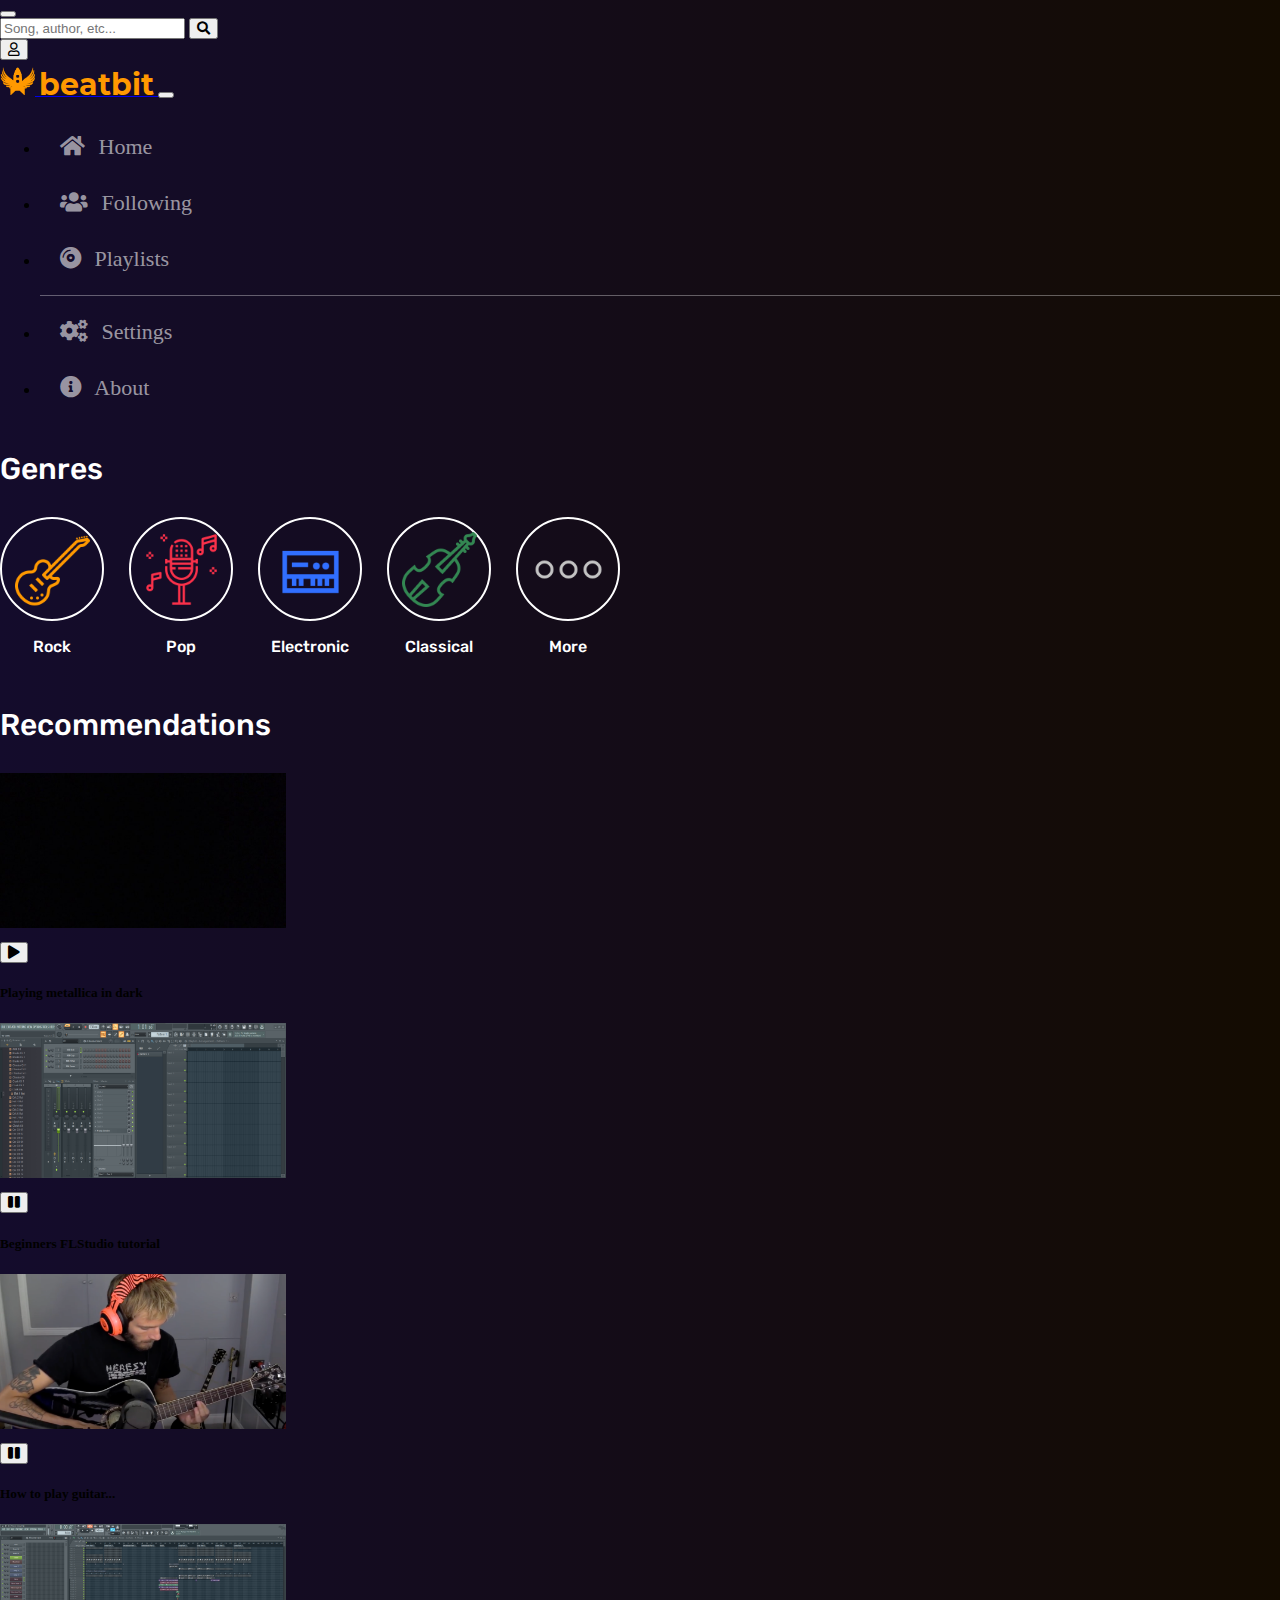
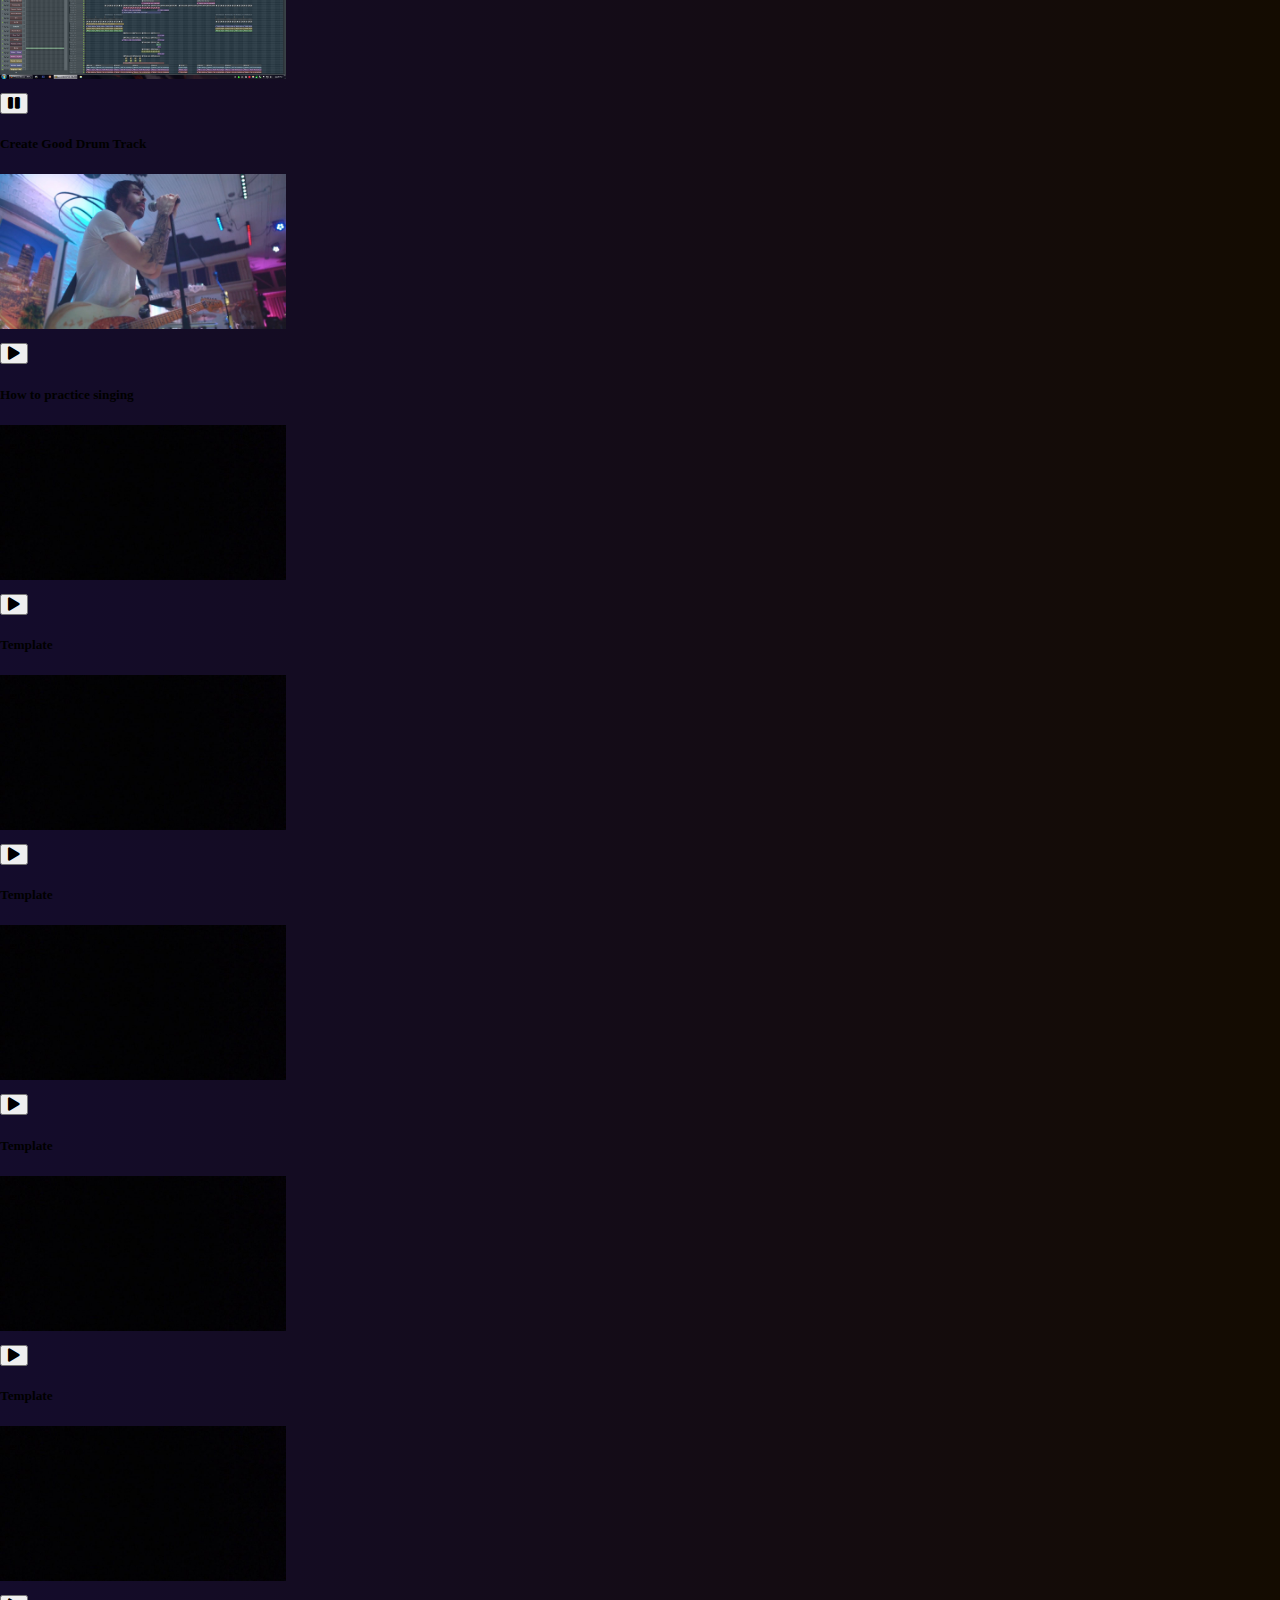
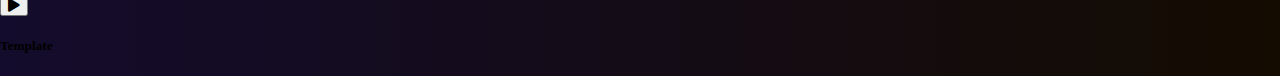
==== home.html @ 5ddf04d6 "Initial commit" ====
<!DOCTYPE html>
<html lang="en">
<head>
    <meta charset="UTF-8">
    <meta http-equiv="X-UA-Compatible" content="IE=edge">
    <meta name="viewport" content="width=device-width, initial-scale=1.0">
    <link rel="stylesheet" href="css/main-style.css">
    <link rel="icon" href="img/favicon.ico">
    <!--Bootstrap-->
    <link href="https://cdn.jsdelivr.net/npm/bootstrap@5.1.3/dist/css/bootstrap.min.css" rel="stylesheet" integrity="sha384-1BmE4kWBq78iYhFldvKuhfTAU6auU8tT94WrHftjDbrCEXSU1oBoqyl2QvZ6jIW3" crossorigin="anonymous">
    <script src="https://cdn.jsdelivr.net/npm/bootstrap@5.1.3/dist/js/bootstrap.bundle.min.js" integrity="sha384-ka7Sk0Gln4gmtz2MlQnikT1wXgYsOg+OMhuP+IlRH9sENBO0LRn5q+8nbTov4+1p" crossorigin="anonymous"></script>
    <!--Font awesome-->
    <link rel="stylesheet" href="css/all.css">
    <title>Main</title>
</head>
<body>
    <!-- NAVBAR -->
    <nav class="navbar navbar-dark bg-black sticky-top">
        <div class="container-fluid">
          <button class="navbar-toggler" type="button" data-bs-toggle="offcanvas" data-bs-target="#offcanvasNavbar" aria-controls="offcanvasNavbar">
            <span class="navbar-toggler-icon"></span>
          </button>
          <!-- Search form -->
          <form class="d-flex justify-content-center w-50">
            <input class="form-control bg-black border border-warning text-white" type="search" placeholder="Song, author, etc..." aria-label="Search">
            <button class="btn btn-outline-warning" type="submit"><i class="fas fa-search"></i></button>
          </form>

          <!-- User -->
          <form action="login.html">
            <button type="submit" class="btn btn-outline-info rounded-circle"><i class="far fa-user"></i></button>
          </form>
          
          <!-- Navigation -->
          <div class="offcanvas offcanvas-start" tabindex="-1" id="offcanvasNavbar" aria-labelledby="offcanvasNavbarLabel">
            <div class="offcanvas-header bg-black">
                <a class="navbar-brand" href="index.html">
                    <img src="img/logo-orange.png" alt="" width="35" height="35" class="d-inline-block align-text-top">
                    <span class="logo-title  align-text-top">beatbit</span>
                </a>
              <button type="button" class="btn-close text-reset" data-bs-dismiss="offcanvas" aria-label="Close"></button>
            </div>
            <div class="offcanvas-body bg-black">
              <ul class="navbar-nav justify-content-end flex-grow-1 pe-3">
                <li class="nav-item">
                  <a class="nav-link active" aria-current="page" href="home.html"><i class="fas fa-home"></i> Home</a>
                </li>
                <li class="nav-item">
                  <a class="nav-link" href="#"><i class="fas fa-users"></i> Following</a>
                </li>
                <li class="nav-item">
                    <a class="nav-link" href="#"><i class="fas fa-compact-disc"></i> Playlists</a>
                </li>
                <hr/>
                <li class="nav-item">
                    <a class="nav-link" href="#"><i class="fas fa-cogs"></i> Settings</a>
                </li>
                <li class="nav-item">
                    <a class="nav-link" href="about.html"><i class="fas fa-info-circle"></i> About</a>
                </li>
              </ul>
              
            </div>
          </div>
        </div>
      </nav>

    <!-- MAIN -->
    <div>
        <!-- Genres -->
        <p class="header-1 d-flex justify-content-center">Genres</p>
        <div class="genres-container d-flex justify-content-center">
            <div>
                <a type="button" class="genre-box border border-warning rounded-circle btn-outline-light" href="#">
                    <img src="img/rock.png">
                </a>
                <p class="text-warning">Rock</p>
            </div>
            <div>
                <a type="button" class="genre-box border border-danger rounded-circle btn-outline-light" href="#">
                    <img src="img/pop.png">
                </a>
                <p class="text-danger">Pop</p>
            </div>
            <div>
                <a type="button" class="genre-box border border-primary rounded-circle btn-outline-light" href="#">
                    <img src="img/electronic.png">
                </a>
                <p class="text-primary">Electronic</p>
            </div>
            <div>
                <a type="button" class="genre-box border border-success rounded-circle btn-outline-light" href="#">
                    <img src="img/classical.png">
                </a>
                <p class="text-success">Classical</p>
            </div>
            <div>
                <a type="button" class="genre-box border border-light rounded-circle btn-outline-light" href="#">
                    <img src="img/more.png">
                </a>
                <p class="text-light">More</p>
            </div>
        </div>

        <!-- Recommended content -->
        <p class="header-1 d-flex justify-content-center">Recommendations</p>
        <div class="d-flex justify-content-start d-flex justify-content-center" style="flex-wrap:wrap;">
            <!-- First row -->
            <div class="card bg-transparent me-2" style="width: 18rem;">
                <img src="img/black-bg.png" class="card-img-top border border-warning" style="width: 286px; height: 155px;" alt="...">
                <div class="progress border border-warning" style="height: 10px; width: 100%;">
                    <div class="progress-bar progress-bar-striped progress-bar-animated bg-warning" role="progressbar" style="width: 5%;" aria-valuenow="75" aria-valuemin="0" aria-valuemax="100"></div>
                </div>
                <button class="btn btn-outline-warning"><i class="fas fa-play"></i></button>
                <div class="card-body">
                    <h5 class="card-title text-light">Playing metallica in dark</h5>
                </div>
            </div>
            <div class="card bg-transparent me-2" style="width: 18rem;">
                <img src="img/screenshot_1.png" class="card-img-top border border-warning" style="width: 286px; height: 155px;" alt="...">
                <div class="progress border border-warning" style="height: 10px; width: 100%;">
                    <div class="progress-bar progress-bar-striped progress-bar-animated bg-warning" role="progressbar" style="width: 25%;" aria-valuenow="75" aria-valuemin="0" aria-valuemax="100"></div>
                </div>
                <button class="btn btn-outline-warning"><i class="fas fa-pause"></i></button>
                <div class="card-body">
                    <h5 class="card-title text-light">Beginners FLStudio tutorial</h5>
                </div>
            </div>
            <div class="card bg-transparent me-2" style="width: 18rem;">
                <img src="img/screenshot_3.png" class="card-img-top border border-warning" style="width: 286px; height: 155px;" alt="...">
                <div class="progress border border-warning" style="height: 10px; width: 100%;">
                    <div class="progress-bar progress-bar-striped progress-bar-animated bg-warning" role="progressbar" style="width: 75%;" aria-valuenow="75" aria-valuemin="0" aria-valuemax="100"></div>
                </div>
                <button class="btn btn-outline-warning"><i class="fas fa-pause"></i></button>
                <div class="card-body">
                    <h5 class="card-title text-light">How to play guitar...</h5>
                </div>
            </div>
            <div class="card bg-transparent me-2" style="width: 18rem;">
                <img src="img/screenshot_2.png" class="card-img-top border border-warning" style="width: 286px; height: 155px;" alt="...">
                <div class="progress border border-warning" style="height: 10px; width: 100%;">
                    <div class="progress-bar progress-bar-striped progress-bar-animated bg-warning" role="progressbar" style="width: 100%;" aria-valuenow="75" aria-valuemin="0" aria-valuemax="100"></div>
                </div>
                <button class="btn btn-outline-warning"><i class="fas fa-pause"></i></button>
                <div class="card-body">
                    <h5 class="card-title text-light">Create Good Drum Track</h5>
                </div>
            </div>
            <div class="card bg-transparent me-2" style="width: 18rem;">
                <img src="img/screenshot_4.png" class="card-img-top border border-warning" style="width: 286px; height: 155px;" alt="...">
                <div class="progress border border-warning" style="height: 10px; width: 100%;">
                    <div class="progress-bar progress-bar-striped progress-bar-animated bg-warning" role="progressbar" style="width: 5%;" aria-valuenow="75" aria-valuemin="0" aria-valuemax="100"></div>
                </div>
                <button class="btn btn-outline-warning"><i class="fas fa-play"></i></button>
                <div class="card-body">
                    <h5 class="card-title text-light">How to practice singing</h5>
                </div>
            </div>
            <!-- Second row -->
            <div class="card bg-transparent me-2" style="width: 18rem;">
                <img src="img/black-bg.png" class="card-img-top border border-warning" style="width: 286px; height: 155px;" alt="...">
                <div class="progress border border-warning" style="height: 10px; width: 100%;">
                    <div class="progress-bar progress-bar-striped progress-bar-animated bg-warning" role="progressbar" style="width: 5%;" aria-valuenow="75" aria-valuemin="0" aria-valuemax="100"></div>
                </div>
                <button class="btn btn-outline-warning"><i class="fas fa-play"></i></button>
                <div class="card-body">
                    <h5 class="card-title text-light">Template</h5>
                </div>
            </div>
            <div class="card bg-transparent me-2" style="width: 18rem;">
                <img src="img/black-bg.png" class="card-img-top border border-warning" style="width: 286px; height: 155px;" alt="...">
                <div class="progress border border-warning" style="height: 10px; width: 100%;">
                    <div class="progress-bar progress-bar-striped progress-bar-animated bg-warning" role="progressbar" style="width: 5%;" aria-valuenow="75" aria-valuemin="0" aria-valuemax="100"></div>
                </div>
                <button class="btn btn-outline-warning"><i class="fas fa-play"></i></button>
                <div class="card-body">
                    <h5 class="card-title text-light">Template</h5>
                </div>
            </div>
            <div class="card bg-transparent me-2" style="width: 18rem;">
                <img src="img/black-bg.png" class="card-img-top border border-warning" style="width: 286px; height: 155px;" alt="...">
                <div class="progress border border-warning" style="height: 10px; width: 100%;">
                    <div class="progress-bar progress-bar-striped progress-bar-animated bg-warning" role="progressbar" style="width: 5%;" aria-valuenow="75" aria-valuemin="0" aria-valuemax="100"></div>
                </div>
                <button class="btn btn-outline-warning"><i class="fas fa-play"></i></button>
                <div class="card-body">
                    <h5 class="card-title text-light">Template</h5>
                </div>
            </div>
            <div class="card bg-transparent me-2" style="width: 18rem;">
                <img src="img/black-bg.png" class="card-img-top border border-warning" style="width: 286px; height: 155px;" alt="...">
                <div class="progress border border-warning" style="height: 10px; width: 100%;">
                    <div class="progress-bar progress-bar-striped progress-bar-animated bg-warning" role="progressbar" style="width: 5%;" aria-valuenow="75" aria-valuemin="0" aria-valuemax="100"></div>
                </div>
                <button class="btn btn-outline-warning"><i class="fas fa-play"></i></button>
                <div class="card-body">
                    <h5 class="card-title text-light">Template</h5>
                </div>
            </div>
            <div class="card bg-transparent me-2" style="width: 18rem;">
                <img src="img/black-bg.png" class="card-img-top border border-warning" style="width: 286px; height: 155px;" alt="...">
                <div class="progress border border-warning" style="height: 10px; width: 100%;">
                    <div class="progress-bar progress-bar-striped progress-bar-animated bg-warning" role="progressbar" style="width: 5%;" aria-valuenow="75" aria-valuemin="0" aria-valuemax="100"></div>
                </div>
                <button class="btn btn-outline-warning"><i class="fas fa-play"></i></button>
                <div class="card-body">
                    <h5 class="card-title text-light">Template</h5>
                </div>
            </div>
        </div>
    </div>
        
</body>
</html>
---- css/main-style.css ----
@font-face {
  font-family: montserrat-bold;
  src: url("../fonts/Montserrat-Bold.ttf");
}

@font-face {
  font-family: rubik-medium;
  src: url("../fonts/Rubik-Medium.ttf");
}

@font-face {
  font-family: rubik-light;
  src: url("../fonts/Rubik-Light.ttf");
}

body {
  margin: 0 auto;
  background: linear-gradient(90deg, #140C2C, #140C01);
}

.gradient-1{
  background: linear-gradient(90deg, rgb(41, 215, 200) 0%, rgb(255, 0, 255) 100%);
}

.gradient-2{
  background: linear-gradient(90deg, rgb(215, 154, 41) 0%, rgb(255, 0, 255) 100%);
}

.gradient-3{
  background: linear-gradient(90deg, rgb(0, 0, 0) 0%, rgb(0, 255, 213) 100%);
}

.left-bar{
    background: black;
    height: 100%;
    width: 250px;
    position: fixed;
    top: 0px;
    left: 0px;
}

.logo{
  width: 32px;
  height: 32px;
}

.logo-title{
  font-family: montserrat-bold;
  color: #FF9900;
  font-size: 30px;
  user-select: none;
  text-decoration: none;
}

.title-container{
  display: flex;
  justify-content: space-between;
  width: 170px;
  padding-top: 10px;
  margin: 0 auto;
}

.nav-menu{
  align-items: center;
  padding: 45px 0px 45px 35px;
}

.nav-link{
  display: block;
  color:rgba(255, 255, 255, 0.589);
  padding: 15px 20px;
  font-size: 22px;
  transition: .3s;
  text-decoration: none;
  text-align: initial;
  word-spacing: 8px;
  user-select: none;
    
}

.nav-link:hover{
  color: #FF9900;
}

.nav-text{
  font-size: 16px;
  font-family: rubik-medium;
}

hr { 
  border: 0; 
  border-top: 1px solid rgba(255, 255, 255, 0.342);
}

.main{
  margin-left: 325px;
}

.top-container{
  display: flex;
  margin-left: 50px;
}

.bar-corner{
  display: flex;
  width: 55px;
  height: 60px;
  background: rgb(5, 5, 5);
  transform: skew(35deg);
  border-radius: 1px;
}

.search-bar{
  display: flex;
  position: fixed;
  margin-left: 26px;
  transform: skew(0deg);
  background: rgb(5, 5, 5);
  height: 60px;
  border-radius: 1px;
  width: 100%;
  padding-right: 15px;
}

.search-form{
  display: inline;
  width: 75%;
  height: 60px;
  margin: 0 auto;
  border: #FF9900;
  border-radius: 5px;
}

.search-input{
  margin: 0;
  margin-top: 7px;
  background: transparent;
  font-family: rubik-light;
  font-weight: 700;
  height: 35px;
  width: 400px;
  padding-left: 30px;
  border-width: 2px;
  border-radius: 45px;
  border-color: #FF9900;
  color: white;
}

.search-button{
  color: #FF9900;
  height: 40px;
  width: 40px;
  border-width: 2px;
  background: transparent;
  border-radius: 45px;
  border-color: #FF9900;
  font-size: 16px;
  cursor: pointer;
}

.header-1{
  color: white;
  font-size: 30px;
  font-family: rubik-medium;
  margin-top: 35px;
}

.genres-container{
  display: flex;
  flex-direction: row;
  flex-wrap: wrap;
}

.genre-box{
  display: flex;
  justify-content: center;
  align-items: center;
  background: transparent;
  height: 100px;
  width: 100px;
  border: 2px solid white;
  border-radius: 90px;
  color: white;
  transition: .3s;
}

.genres-container div{
  display: flex;
  flex-direction: column;
  flex-wrap: wrap;
  align-items: center;
  margin-right: 25px;
}

.genres-container p{
  color: white;
  font-family: rubik-medium;
}

.genres-container .orange{
  border-color: #FF9900;
  color: #FF9900;
}

.genres-container .purple{
  border-color: #C447FF;
  color: #C447FF;
}

.genres-container .cyan{
  border-color: #00C2FF;
  color: #00C2FF;
}

.genres-container .yellow{
  border-color: #FFE600;
  color: #FFE600;
}

.genre-box:hover{
  background: rgba(0, 0, 0, 0.651);
}

.genre-box img{
  -webkit-user-drag: none;
  display: block;
  margin: 0 auto;
  width: 75%;
  height: 75%;
}

.videos-container{
  display: flex;
  width: 100%;
  height: fit-content;
  flex-wrap: wrap;
}

.video-content{
  display: flex;
  flex-direction: column;
  flex-wrap: wrap;
  align-items: flex-start;
  margin-right: 15px;
}

.videos-container p{
  font-family: rubik-light;
  color: white;
  font-size: 16px;
  width: 270px;
}

.video-box{
  display: flex;
  justify-content: center;
  align-items: center;
  background: black;
  width: 270px;
  height: 151px;
  border: 2px solid #FF9900;
}

.play-btn{
  -webkit-user-drag: none;
  width: 100px;
  height: 100px;
}

.preview-container{
  display: flex;
  margin-top: 15px;
  align-items: center;
}

.preview-slider{
  background: #673E00;
  width: 230px;
  height: 5px;
}

.hidebox{
  opacity: 0;
  width: 0px;
  height: 0px;
}

.preview-btn{
  background-image: url('../img/play.png');
  width: 25px;
  height: 25px;
  background-size: 25px;
  transition: .3s;
}


.hidebox:checked + .preview-btn{
  background-image: url('../img/pause.png');
  transition: .3s;
}
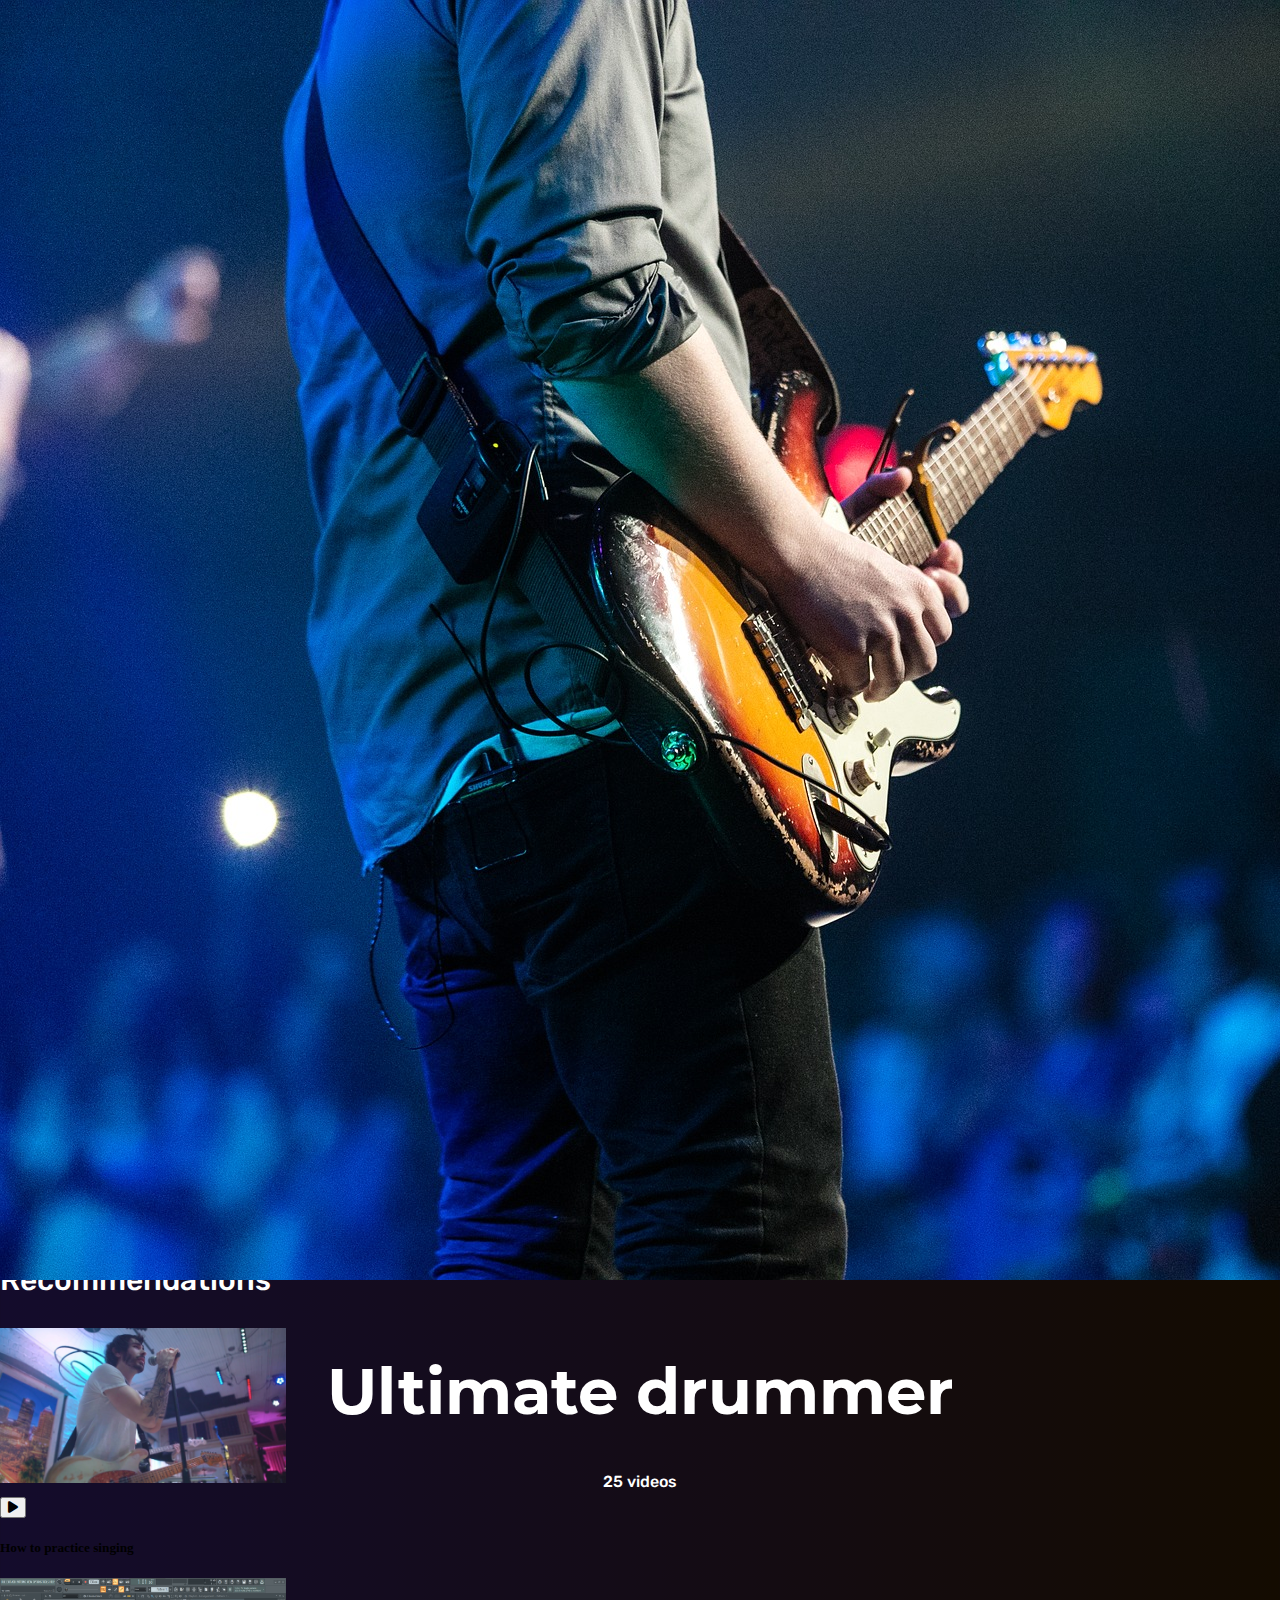
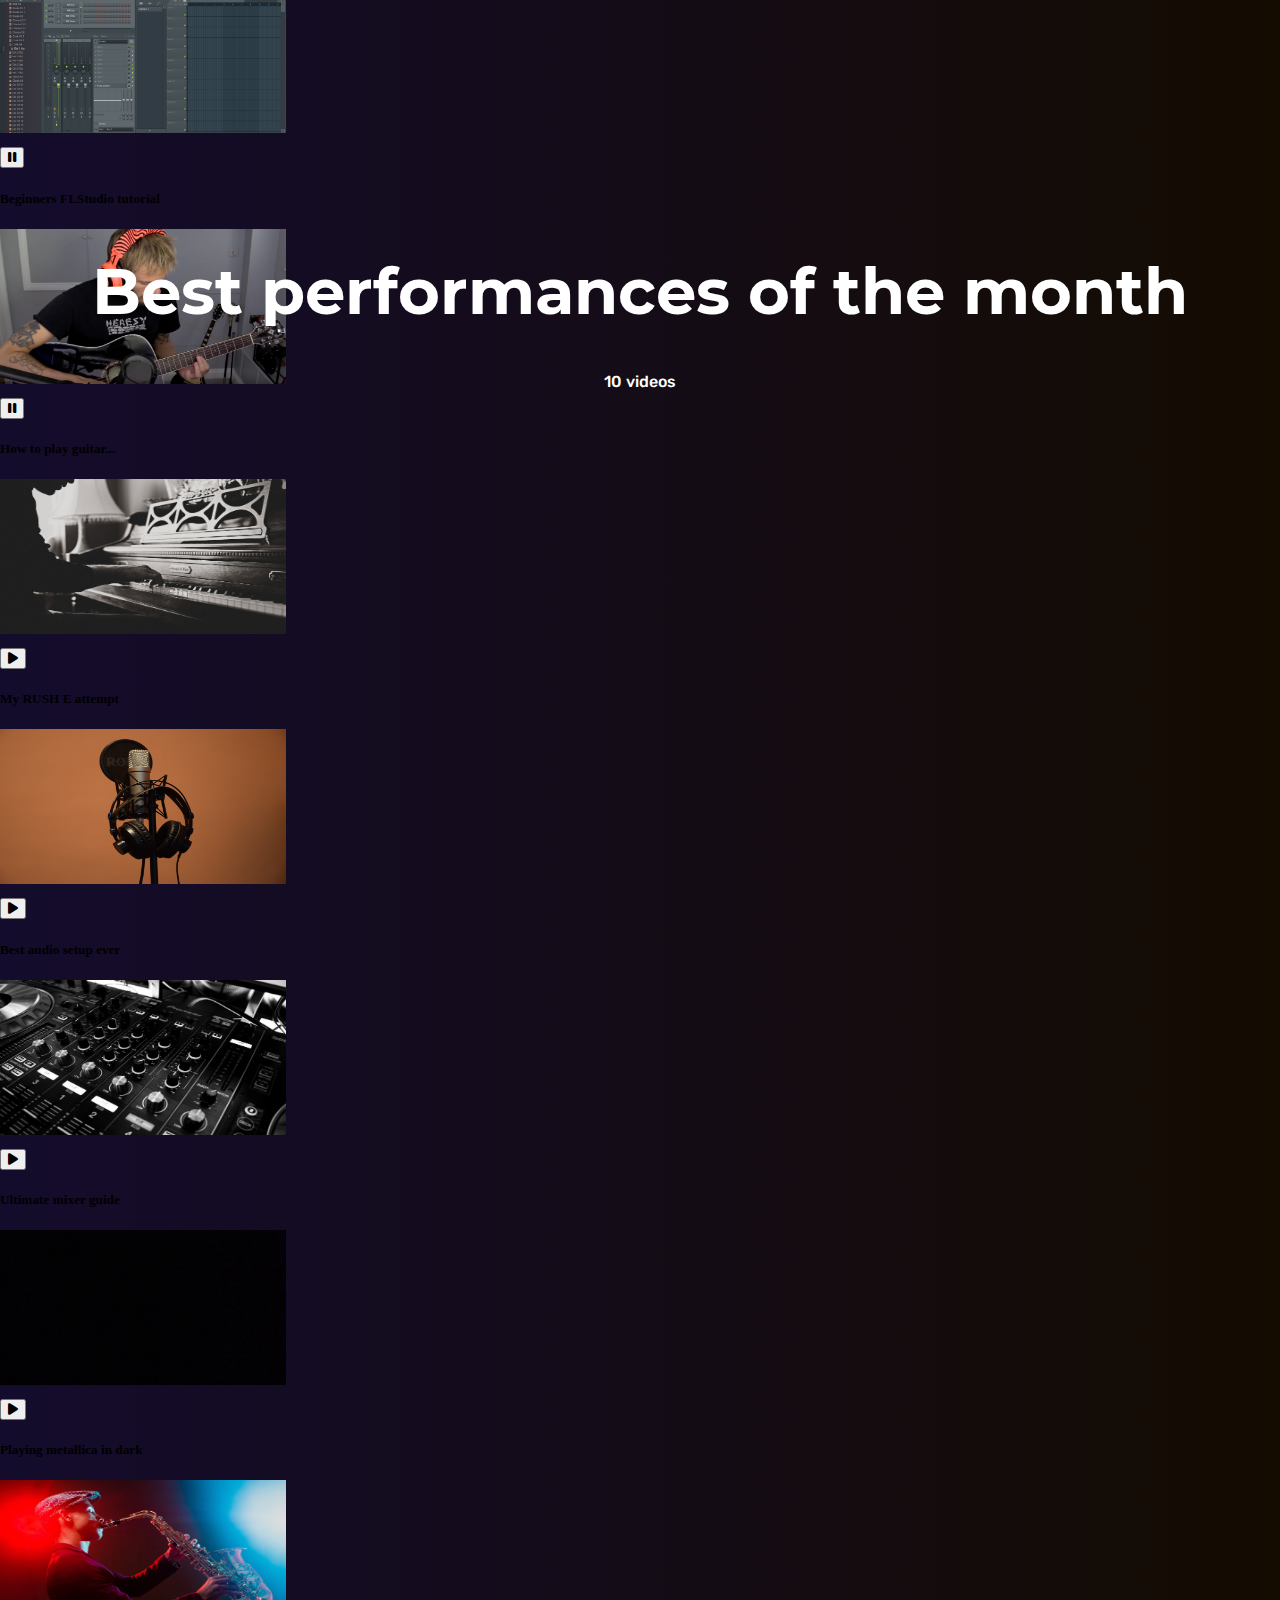
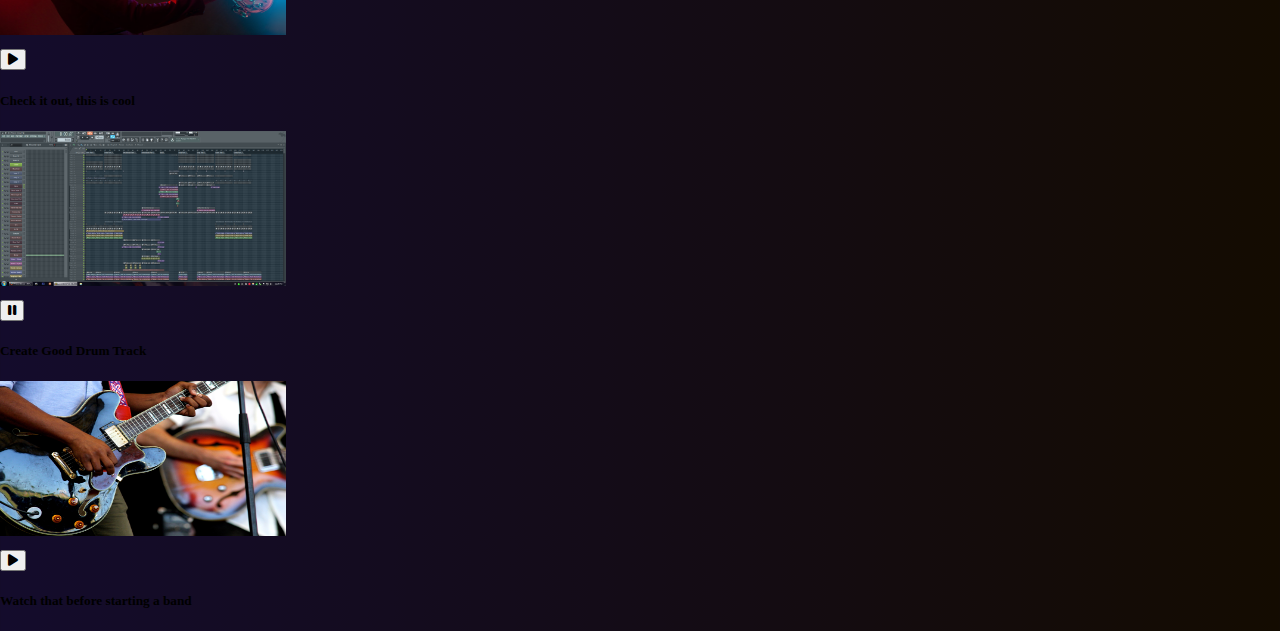
==== commit 2cc04612: "final+" ====
--- a/home.html
+++ b/home.html
@@ -4,31 +4,40 @@
     <meta charset="UTF-8">
     <meta http-equiv="X-UA-Compatible" content="IE=edge">
     <meta name="viewport" content="width=device-width, initial-scale=1.0">
-    <link rel="stylesheet" href="css/main-style.css">
     <link rel="icon" href="img/favicon.ico">
     <!--Bootstrap-->
     <link href="https://cdn.jsdelivr.net/npm/bootstrap@5.1.3/dist/css/bootstrap.min.css" rel="stylesheet" integrity="sha384-1BmE4kWBq78iYhFldvKuhfTAU6auU8tT94WrHftjDbrCEXSU1oBoqyl2QvZ6jIW3" crossorigin="anonymous">
+    <script src="https://code.jquery.com/jquery-3.2.1.slim.min.js" integrity="sha384-KJ3o2DKtIkvYIK3UENzmM7KCkRr/rE9/Qpg6aAZGJwFDMVNA/GpGFF93hXpG5KkN" crossorigin="anonymous"></script>
+    <script src="https://cdnjs.cloudflare.com/ajax/libs/popper.js/1.12.9/umd/popper.min.js" integrity="sha384-ApNbgh9B+Y1QKtv3Rn7W3mgPxhU9K/ScQsAP7hUibX39j7fakFPskvXusvfa0b4Q" crossorigin="anonymous"></script>
+    <script src="https://maxcdn.bootstrapcdn.com/bootstrap/4.0.0/js/bootstrap.min.js" integrity="sha384-JZR6Spejh4U02d8jOt6vLEHfe/JQGiRRSQQxSfFWpi1MquVdAyjUar5+76PVCmYl" crossorigin="anonymous"></script>
     <script src="https://cdn.jsdelivr.net/npm/bootstrap@5.1.3/dist/js/bootstrap.bundle.min.js" integrity="sha384-ka7Sk0Gln4gmtz2MlQnikT1wXgYsOg+OMhuP+IlRH9sENBO0LRn5q+8nbTov4+1p" crossorigin="anonymous"></script>
     <!--Font awesome-->
     <link rel="stylesheet" href="css/all.css">
+    <!--jquery-->
+    <script src="https://ajax.googleapis.com/ajax/libs/jquery/3.5.1/jquery.min.js"></script>
+    <!--Custom style-->
+    <link rel="stylesheet" href="css/main-style.css">
     <title>Main</title>
 </head>
+
 <body>
     <!-- NAVBAR -->
     <nav class="navbar navbar-dark bg-black sticky-top">
         <div class="container-fluid">
-          <button class="navbar-toggler" type="button" data-bs-toggle="offcanvas" data-bs-target="#offcanvasNavbar" aria-controls="offcanvasNavbar">
-            <span class="navbar-toggler-icon"></span>
-          </button>
+            <button class="navbar-toggler border-0 shadow-none" type="button" data-bs-toggle="offcanvas" data-bs-target="#offcanvasNavbar" aria-controls="offcanvasNavbar">
+                <span class="navbar-toggler-icon">
+                </span>
+            </button>
+          
           <!-- Search form -->
           <form class="d-flex justify-content-center w-50">
-            <input class="form-control bg-black border border-warning text-white" type="search" placeholder="Song, author, etc..." aria-label="Search">
-            <button class="btn btn-outline-warning" type="submit"><i class="fas fa-search"></i></button>
+            <input class="form-control bg-black border border-warning text-white" id="search-input" type="search" placeholder="Song, author, etc..." aria-label="Search">
+            <button class="btn btn-outline-warning" type="submit" data-bs-toggle="tooltip" data-bs-placement="bottom" title="Search"><i class="fas fa-search"></i></button>
           </form>
 
           <!-- User -->
-          <form action="login.html">
-            <button type="submit" class="btn btn-outline-info rounded-circle"><i class="far fa-user"></i></button>
+          <form action="profile.html" >
+            <button class="btn btn-outline-info rounded-circle" type="submit" data-bs-toggle="tooltip" data-bs-placement="bottom" title="User"><i class="far fa-user"></i></button>
           </form>
           
           <!-- Navigation -->
@@ -36,9 +45,11 @@
             <div class="offcanvas-header bg-black">
                 <a class="navbar-brand" href="index.html">
                     <img src="img/logo-orange.png" alt="" width="35" height="35" class="d-inline-block align-text-top">
-                    <span class="logo-title  align-text-top">beatbit</span>
-                </a>
-              <button type="button" class="btn-close text-reset" data-bs-dismiss="offcanvas" aria-label="Close"></button>
+                    <span class="logo-title align-text-top">beatbit</span>
+                </a>
+                <button type="button" class="btn-close text-light shadow-none" style="font-size: 18px;" data-bs-dismiss="offcanvas" aria-label="Close">
+                    <i class="fa-solid fa-angle-right"></i>
+                </button>
             </div>
             <div class="offcanvas-body bg-black">
               <ul class="navbar-nav justify-content-end flex-grow-1 pe-3">
@@ -49,11 +60,11 @@
                   <a class="nav-link" href="#"><i class="fas fa-users"></i> Following</a>
                 </li>
                 <li class="nav-item">
-                    <a class="nav-link" href="#"><i class="fas fa-compact-disc"></i> Playlists</a>
+                    <a class="nav-link" href="playlists.html"><i class="fas fa-compact-disc"></i> Playlists</a>
                 </li>
                 <hr/>
                 <li class="nav-item">
-                    <a class="nav-link" href="#"><i class="fas fa-cogs"></i> Settings</a>
+                    <a class="nav-link" href="settings.html"><i class="fas fa-cogs"></i> Settings</a>
                 </li>
                 <li class="nav-item">
                     <a class="nav-link" href="about.html"><i class="fas fa-info-circle"></i> About</a>
@@ -67,6 +78,46 @@
 
     <!-- MAIN -->
     <div>
+
+        <div id="carousel-main" class="carousel slide" data-bs-ride="carousel">
+            <div class="carousel-indicators">
+              <button type="button" data-bs-target="#carousel-main" data-bs-slide-to="0" class="active" aria-current="true" aria-label="Slide 1"></button>
+              <button type="button" data-bs-target="#carousel-main" data-bs-slide-to="1" aria-label="Slide 2"></button>
+              <button type="button" data-bs-target="#carousel-main" data-bs-slide-to="2" aria-label="Slide 3"></button>
+            </div>
+            <div class="carousel-inner">
+              <div class="carousel-item active">
+                <img src="img/carousel-1.jpg" class="d-block w-100" alt="slide-1">
+                <div class="carousel-text">
+                    <h1>Best videos on acoustic</h1>
+                    <span class="btn badge bg-primary text-dark">15 videos</span>
+                </div>
+              </div>
+              <div class="carousel-item">
+                <img src="img/carousel-2.jpg" class="d-block w-100" alt="slide-2">
+                <div class="carousel-text">
+                    <h1>Ultimate drummer</h1>
+                    <span class="btn badge bg-warning text-dark">25 videos</span>
+                </div>
+              </div>
+              <div class="carousel-item">
+                <img src="img/carousel-3.jpg" class="d-block w-100" alt="slide-3">
+                <div class="carousel-text">
+                    <h1>Best performances of the month</h1>
+                    <span class="btn badge bg-danger text-dark">10 videos</span>
+                </div>
+              </div>
+            </div>
+            <button class="carousel-control-prev" type="button" data-bs-target="#carousel-main" data-bs-slide="prev">
+              <span class="carousel-control-prev-icon" aria-hidden="true"></span>
+              <span class="visually-hidden">Previous</span>
+            </button>
+            <button class="carousel-control-next" type="button" data-bs-target="#carousel-main" data-bs-slide="next">
+              <span class="carousel-control-next-icon" aria-hidden="true"></span>
+              <span class="visually-hidden">Next</span>
+            </button>
+          </div>
+
         <!-- Genres -->
         <p class="header-1 d-flex justify-content-center">Genres</p>
         <div class="genres-container d-flex justify-content-center">
@@ -104,111 +155,121 @@
 
         <!-- Recommended content -->
         <p class="header-1 d-flex justify-content-center">Recommendations</p>
-        <div class="d-flex justify-content-start d-flex justify-content-center" style="flex-wrap:wrap;">
+        <div class="d-flex justify-content-center" style="flex-wrap:wrap;">
             <!-- First row -->
             <div class="card bg-transparent me-2" style="width: 18rem;">
+                <img src="img/screenshot_4.png" class="card-img-top border border-warning" style="width: 286px; height: 155px;" alt="...">
+                <div class="progress border border-warning" style="height: 10px; width: 100%;">
+                    <div class="progress-bar progress-bar-striped progress-bar-animated bg-warning" role="progressbar" style="width: 5%;" aria-valuenow="75" aria-valuemin="0" aria-valuemax="100"></div>
+                </div>
+                <button id="sound-btn-3" class="btn btn-outline-warning"><i class="fas fa-play"></i></button>
+                <div class="card-body">
+                    <h5 class="card-title text-light">How to practice singing</h5>
+                </div>
+            </div>
+            <div class="card bg-transparent me-2" style="width: 18rem;">
+                <img src="img/screenshot_1.png" class="card-img-top border border-warning" style="width: 286px; height: 155px;" alt="...">
+                <div class="progress border border-warning" style="height: 10px; width: 100%;">
+                    <div class="progress-bar progress-bar-striped progress-bar-animated bg-warning" role="progressbar" style="width: 25%;" aria-valuenow="75" aria-valuemin="0" aria-valuemax="100"></div>
+                </div>
+                <button class="btn btn-outline-warning"><i class="fas fa-pause"></i></button>
+                <div class="card-body">
+                    <h5 class="card-title text-light">Beginners FLStudio tutorial</h5>
+                </div>
+            </div>
+            <div class="card bg-transparent me-2" style="width: 18rem;">
+                <img id="preview-image-1" src="img/screenshot_3.png" class="card-img-top border border-warning" style="width: 286px; height: 155px;" alt="...">
+                <div class="progress border border-warning" style="height: 10px; width: 100%;">
+                    <div class="progress-bar progress-bar-striped progress-bar-animated bg-warning" role="progressbar" style="width: 75%;" aria-valuenow="75" aria-valuemin="0" aria-valuemax="100"></div>
+                </div>
+                <button id="sound-btn-1" class="btn btn-outline-warning"><i class="fas fa-pause"></i></button>
+                <div class="card-body">
+                    <h5 class="card-title text-light">How to play guitar...</h5>
+                </div>
+            </div>
+            
+            <div class="card bg-transparent me-2" style="width: 18rem;">
+                <img src="img/screenshot-6.jpg" class="card-img-top border border-warning" style="width: 286px; height: 155px;" alt="...">
+                <div class="progress border border-warning" style="height: 10px; width: 100%;">
+                    <div class="progress-bar progress-bar-striped progress-bar-animated bg-warning" role="progressbar" style="width: 5%;" aria-valuenow="75" aria-valuemin="0" aria-valuemax="100"></div>
+                </div>
+                <button id="sound-btn-4" class="btn btn-outline-warning"><i class="fas fa-play"></i></button>
+                <div class="card-body">
+                    <h5 class="card-title text-light">My RUSH E attempt</h5>
+                </div>
+            </div>
+            <div class="card bg-transparent me-2" style="width: 18rem;">
+                <img src="img/screenshot-8.jpg" class="card-img-top border border-warning" style="width: 286px; height: 155px;" alt="...">
+                <div class="progress border border-warning" style="height: 10px; width: 100%;">
+                    <div class="progress-bar progress-bar-striped progress-bar-animated bg-warning" role="progressbar" style="width: 5%;" aria-valuenow="75" aria-valuemin="0" aria-valuemax="100"></div>
+                </div>
+                <button class="btn btn-outline-warning"><i class="fas fa-play"></i></button>
+                <div class="card-body">
+                    <h5 class="card-title text-light">Best audio setup ever</h5>
+                </div>
+            </div>
+            
+            
+            <!-- Second row -->
+            <div class="card bg-transparent me-2" style="width: 18rem;">
+                <img src="img/screenshot-5.jpg" class="card-img-top border border-warning" style="width: 286px; height: 155px;" alt="...">
+                <div class="progress border border-warning" style="height: 10px; width: 100%;">
+                    <div class="progress-bar progress-bar-striped progress-bar-animated bg-warning" role="progressbar" style="width: 5%;" aria-valuenow="75" aria-valuemin="0" aria-valuemax="100"></div>
+                </div>
+                <button class="btn btn-outline-warning"><i class="fas fa-play"></i></button>
+                <div class="card-body">
+                    <h5 class="card-title text-light">Ultimate mixer guide</h5>
+                </div>
+            </div>
+            <div class="card bg-transparent me-2" style="width: 18rem;">
                 <img src="img/black-bg.png" class="card-img-top border border-warning" style="width: 286px; height: 155px;" alt="...">
                 <div class="progress border border-warning" style="height: 10px; width: 100%;">
                     <div class="progress-bar progress-bar-striped progress-bar-animated bg-warning" role="progressbar" style="width: 5%;" aria-valuenow="75" aria-valuemin="0" aria-valuemax="100"></div>
                 </div>
-                <button class="btn btn-outline-warning"><i class="fas fa-play"></i></button>
+                <button id="sound-btn-2" class="btn btn-outline-warning"><i class="fas fa-play"></i></button>
                 <div class="card-body">
                     <h5 class="card-title text-light">Playing metallica in dark</h5>
                 </div>
             </div>
-            <div class="card bg-transparent me-2" style="width: 18rem;">
-                <img src="img/screenshot_1.png" class="card-img-top border border-warning" style="width: 286px; height: 155px;" alt="...">
-                <div class="progress border border-warning" style="height: 10px; width: 100%;">
-                    <div class="progress-bar progress-bar-striped progress-bar-animated bg-warning" role="progressbar" style="width: 25%;" aria-valuenow="75" aria-valuemin="0" aria-valuemax="100"></div>
+            
+            <div class="card bg-transparent me-2" style="width: 18rem;">
+                <img src="img/screenshot-7.jpg" class="card-img-top border border-warning" style="width: 286px; height: 155px;" alt="...">
+                <div class="progress border border-warning" style="height: 10px; width: 100%;">
+                    <div class="progress-bar progress-bar-striped progress-bar-animated bg-warning" role="progressbar" style="width: 5%;" aria-valuenow="75" aria-valuemin="0" aria-valuemax="100"></div>
+                </div>
+                <button class="btn btn-outline-warning"><i class="fas fa-play"></i></button>
+                <div class="card-body">
+                    <h5 class="card-title text-light">Check it out, this is cool</h5>
+                </div>
+            </div>
+            <div class="card bg-transparent me-2" style="width: 18rem;">
+                <img src="img/screenshot_2.png" class="card-img-top border border-warning" style="width: 286px; height: 155px;" alt="...">
+                <div class="progress border border-warning" style="height: 10px; width: 100%;">
+                    <div class="progress-bar progress-bar-striped progress-bar-animated bg-warning" role="progressbar" style="width: 100%;" aria-valuenow="75" aria-valuemin="0" aria-valuemax="100"></div>
                 </div>
                 <button class="btn btn-outline-warning"><i class="fas fa-pause"></i></button>
                 <div class="card-body">
-                    <h5 class="card-title text-light">Beginners FLStudio tutorial</h5>
-                </div>
-            </div>
-            <div class="card bg-transparent me-2" style="width: 18rem;">
-                <img src="img/screenshot_3.png" class="card-img-top border border-warning" style="width: 286px; height: 155px;" alt="...">
-                <div class="progress border border-warning" style="height: 10px; width: 100%;">
-                    <div class="progress-bar progress-bar-striped progress-bar-animated bg-warning" role="progressbar" style="width: 75%;" aria-valuenow="75" aria-valuemin="0" aria-valuemax="100"></div>
-                </div>
-                <button class="btn btn-outline-warning"><i class="fas fa-pause"></i></button>
-                <div class="card-body">
-                    <h5 class="card-title text-light">How to play guitar...</h5>
-                </div>
-            </div>
-            <div class="card bg-transparent me-2" style="width: 18rem;">
-                <img src="img/screenshot_2.png" class="card-img-top border border-warning" style="width: 286px; height: 155px;" alt="...">
-                <div class="progress border border-warning" style="height: 10px; width: 100%;">
-                    <div class="progress-bar progress-bar-striped progress-bar-animated bg-warning" role="progressbar" style="width: 100%;" aria-valuenow="75" aria-valuemin="0" aria-valuemax="100"></div>
-                </div>
-                <button class="btn btn-outline-warning"><i class="fas fa-pause"></i></button>
-                <div class="card-body">
                     <h5 class="card-title text-light">Create Good Drum Track</h5>
                 </div>
             </div>
             <div class="card bg-transparent me-2" style="width: 18rem;">
-                <img src="img/screenshot_4.png" class="card-img-top border border-warning" style="width: 286px; height: 155px;" alt="...">
-                <div class="progress border border-warning" style="height: 10px; width: 100%;">
-                    <div class="progress-bar progress-bar-striped progress-bar-animated bg-warning" role="progressbar" style="width: 5%;" aria-valuenow="75" aria-valuemin="0" aria-valuemax="100"></div>
-                </div>
-                <button class="btn btn-outline-warning"><i class="fas fa-play"></i></button>
-                <div class="card-body">
-                    <h5 class="card-title text-light">How to practice singing</h5>
-                </div>
-            </div>
-            <!-- Second row -->
-            <div class="card bg-transparent me-2" style="width: 18rem;">
-                <img src="img/black-bg.png" class="card-img-top border border-warning" style="width: 286px; height: 155px;" alt="...">
-                <div class="progress border border-warning" style="height: 10px; width: 100%;">
-                    <div class="progress-bar progress-bar-striped progress-bar-animated bg-warning" role="progressbar" style="width: 5%;" aria-valuenow="75" aria-valuemin="0" aria-valuemax="100"></div>
-                </div>
-                <button class="btn btn-outline-warning"><i class="fas fa-play"></i></button>
-                <div class="card-body">
-                    <h5 class="card-title text-light">Template</h5>
-                </div>
-            </div>
-            <div class="card bg-transparent me-2" style="width: 18rem;">
-                <img src="img/black-bg.png" class="card-img-top border border-warning" style="width: 286px; height: 155px;" alt="...">
-                <div class="progress border border-warning" style="height: 10px; width: 100%;">
-                    <div class="progress-bar progress-bar-striped progress-bar-animated bg-warning" role="progressbar" style="width: 5%;" aria-valuenow="75" aria-valuemin="0" aria-valuemax="100"></div>
-                </div>
-                <button class="btn btn-outline-warning"><i class="fas fa-play"></i></button>
-                <div class="card-body">
-                    <h5 class="card-title text-light">Template</h5>
-                </div>
-            </div>
-            <div class="card bg-transparent me-2" style="width: 18rem;">
-                <img src="img/black-bg.png" class="card-img-top border border-warning" style="width: 286px; height: 155px;" alt="...">
-                <div class="progress border border-warning" style="height: 10px; width: 100%;">
-                    <div class="progress-bar progress-bar-striped progress-bar-animated bg-warning" role="progressbar" style="width: 5%;" aria-valuenow="75" aria-valuemin="0" aria-valuemax="100"></div>
-                </div>
-                <button class="btn btn-outline-warning"><i class="fas fa-play"></i></button>
-                <div class="card-body">
-                    <h5 class="card-title text-light">Template</h5>
-                </div>
-            </div>
-            <div class="card bg-transparent me-2" style="width: 18rem;">
-                <img src="img/black-bg.png" class="card-img-top border border-warning" style="width: 286px; height: 155px;" alt="...">
-                <div class="progress border border-warning" style="height: 10px; width: 100%;">
-                    <div class="progress-bar progress-bar-striped progress-bar-animated bg-warning" role="progressbar" style="width: 5%;" aria-valuenow="75" aria-valuemin="0" aria-valuemax="100"></div>
-                </div>
-                <button class="btn btn-outline-warning"><i class="fas fa-play"></i></button>
-                <div class="card-body">
-                    <h5 class="card-title text-light">Template</h5>
-                </div>
-            </div>
-            <div class="card bg-transparent me-2" style="width: 18rem;">
-                <img src="img/black-bg.png" class="card-img-top border border-warning" style="width: 286px; height: 155px;" alt="...">
-                <div class="progress border border-warning" style="height: 10px; width: 100%;">
-                    <div class="progress-bar progress-bar-striped progress-bar-animated bg-warning" role="progressbar" style="width: 5%;" aria-valuenow="75" aria-valuemin="0" aria-valuemax="100"></div>
-                </div>
-                <button class="btn btn-outline-warning"><i class="fas fa-play"></i></button>
-                <div class="card-body">
-                    <h5 class="card-title text-light">Template</h5>
+                <img src="img/screenshot-9.jpg" class="card-img-top border border-warning" style="width: 286px; height: 155px;" alt="...">
+                <div class="progress border border-warning" style="height: 10px; width: 100%;">
+                    <div class="progress-bar progress-bar-striped progress-bar-animated bg-warning" role="progressbar" style="width: 5%;" aria-valuenow="75" aria-valuemin="0" aria-valuemax="100"></div>
+                </div>
+                <button class="btn btn-outline-warning"><i class="fas fa-play"></i></button>
+                <div class="card-body">
+                    <h5 class="card-title text-light">Watch that before starting a band</h5>
                 </div>
             </div>
         </div>
     </div>
-        
+       
+    <script>
+        $(document).ready(function(){
+           $('[data-bs-toggle="tooltip"]').tooltip();   
+        });
+    </script>
+    <script src="/js/index.js"></script>
 </body>
-</html>+</html>
--- a/css/main-style.css
+++ b/css/main-style.css
@@ -28,6 +28,10 @@
 
 .gradient-3{
   background: linear-gradient(90deg, rgb(0, 0, 0) 0%, rgb(0, 255, 213) 100%);
+}
+
+h1{
+  font-family: montserrat-bold;
 }
 
 .left-bar{
@@ -298,3 +302,148 @@
   background-image: url('../img/pause.png');
   transition: .3s;
 }
+
+.profile-container{
+  padding: 5px;
+}
+
+.channel-box{
+  display: flex;
+  justify-content: center;
+  align-items: center;
+  background: transparent;
+  height: 64px;
+  width: 64px;
+  border: 2px solid white;
+  border-radius: 90px;
+  color: white;
+  transition: .3s;
+}
+
+.channel-box img{
+  -webkit-user-drag: none;
+  display: block;
+  margin: 0 auto;
+  border-radius: 50%;
+  width: 100%;
+  height: 100%;
+}
+
+.carousel-inner{
+  height: 500px;
+  text-align: center;
+}
+
+.carousel-item{
+  height: 100%;
+}
+
+.carousel-item img {
+  position: absolute;
+  object-fit:cover;
+  top: 0;
+  left: 0;
+  min-height: 500px;
+}
+.carousel-text {
+  display: flex;
+  width: 100%;
+  height: 100%;
+  color: white;
+  justify-content: center;
+  vertical-align: middle;
+  align-items: center;
+  position: absolute;
+  font-family: rubik-medium;
+  margin: 0 auto;
+  flex-direction: column;
+}
+
+.carousel-text h1{
+  font-size: 64px;
+}
+
+.carousel-text span{
+  font-size: 16px;
+}
+
+.settings-container{
+  padding: 15px;
+}
+
+.playlist-container {
+  position: relative;
+}
+
+.playlist-image {
+  width: 256px;
+  height: 256px;
+}
+
+/* The overlay effect (full height and width) - lays on top of the container and over the image */
+.playlist-overlay {
+  position: absolute;
+  bottom: 0;
+  left: 0;
+  right: 0;
+  background-color: #000000;
+  overflow: hidden;
+  width: 256px;
+  height: 256px;
+  transform: scale(0);
+  transition: .3s ease;
+}
+
+.playlist-overlay .danger{
+  background-color: #D23846;
+}
+
+/* When you mouse over the container, the overlay text will "zoom" in display */
+.playlist-container:hover .playlist-overlay {
+  transform: scale(1);
+}
+
+/* Some text inside the overlay, which is positioned in the middle vertically and horizontally */
+.playlist-text {
+  color: white;
+  font-size: 35px;
+  position: absolute;
+  top: 50%;
+  left: 50%;
+  transform: translate(-50%, -50%);
+  text-align: center;
+}
+.playlists-container{
+  overflow: hidden;
+}
+
+.playlists-container p{
+  margin-top: 5px;
+  color: white;
+  font-family: rubik-medium;
+}
+
+.filterDiv {
+  display: none;
+  flex-direction: column;
+  flex-wrap: wrap;
+  margin-right: 25px;
+}
+.show-filter {
+  display: block;
+}
+
+.filter-btn {
+  border: none;
+  outline: none;
+  padding: 12px 16px;
+  background-color: #f1f1f1;
+  cursor: pointer;
+  font-family: rubik-light;
+}
+
+/* Add a light grey background on mouse-over */
+.filter-btn:hover {
+  transition: .3s;
+  background-color: #ddd;
+}
